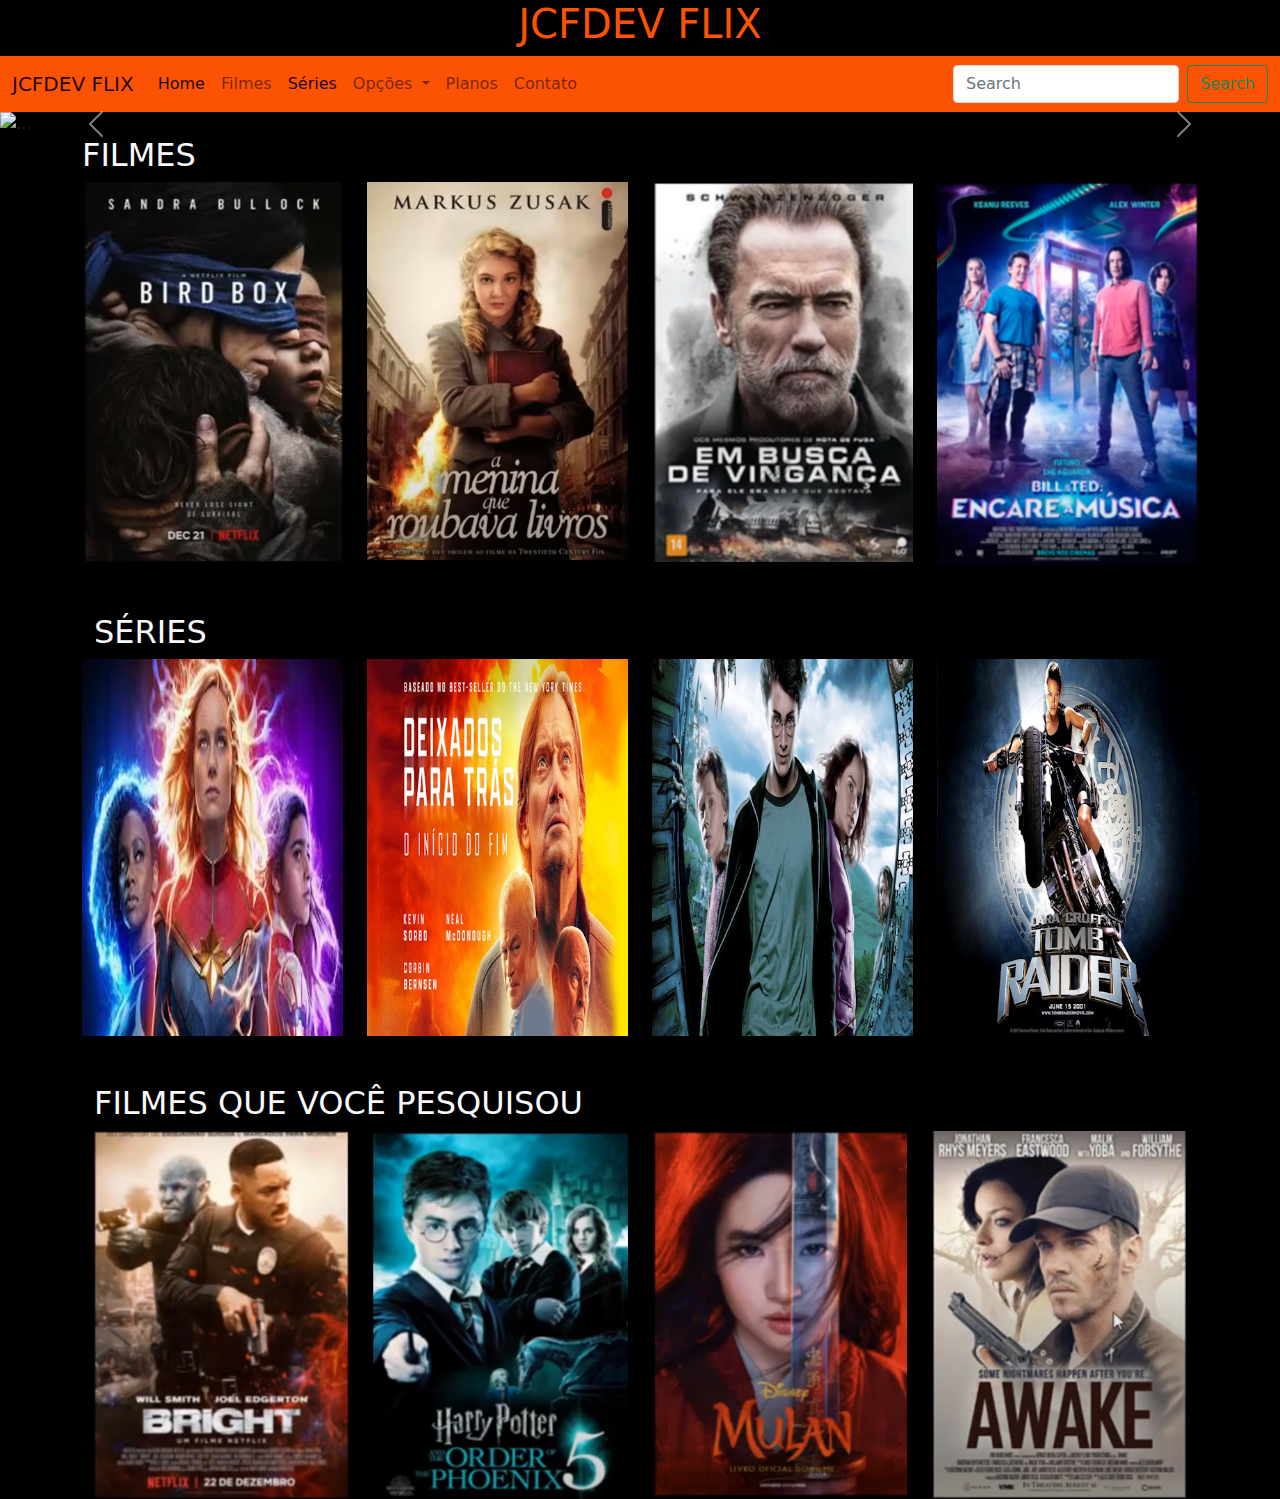
==== index.html @ 27cb5d28 "Add files via upload" ====
<!DOCTYPE html>
<html lang="pt-br">
<head>
  <meta charset="UTF-8">
  <meta name="viewport" content="width=device-width, initial-scale=1.0">
  <title>JCFDEV FLIX</title>
<link rel="stylesheet" href="css/bootstrap-5.0.2.min.css">
  <link rel="stylesheet" href="css/styles.css">
</head>
<body>
  <div class="nome text-center" ><h1>JCFDEV FLIX</h1></div>
  <nav class="navbar navbar-expand-lg navbar-light cor1">
  <div class="container-fluid">
    <a class="navbar-brand" id="home" href="index.html">JCFDEV FLIX</a>
    <button class="navbar-toggler" type="button" data-bs-toggle="collapse" data-bs-target="#navbarSupportedContent" aria-controls="navbarSupportedContent" aria-expanded="false" aria-label="Toggle navigation">
      <span class="navbar-toggler-icon"></span>
    </button>
    <div class="collapse navbar-collapse" id="navbarSupportedContent">
      <ul class="navbar-nav me-auto mb-2 mb-lg-0">
        <li class="nav-item">
          <a class="nav-link active" aria-current="page" href="index.html">Home</a>
        </li>
        <li class="nav-item">
          <a class="nav-link" href="#filmes">Filmes</a>
        </li>
        <li class="nav-item">
          <a class="nav-link active" aria-current="page" href="#series">Séries</a>
        </li>
        <li class="nav-item dropdown">
          <a class="nav-link dropdown-toggle" href="#" id="navbarDropdown" role="button" data-bs-toggle="dropdown" aria-expanded="true">
            Opções
          </a>
          <ul class="dropdown-menu" aria-labelledby="navbarDropdown">
            <li><a class="dropdown-item" href="#">Animes</a></li>
            <li><a class="dropdown-item" href="#">Aventura</a></li>
            <li><hr class="dropdown-divider"></li>
            <li><a class="dropdown-item" href="#">Comédia</a></li>
          </ul>
        </li>
        <li class="nav-item">
          <a class="nav-link " href="#" tabindex="-1" aria-disabled="true">Planos</a>
        </li>
        <li class="nav-item">
          <a class="nav-link " href="contato.html" tabindex="-1" aria-disabled="true">Contato</a>
        </li>
      </ul>
      <form class="d-flex">
        <input class="form-control me-2" type="search" placeholder="Search" aria-label="Search">
        <button class="btn btn-outline-success" type="submit">Search</button>
      </form>
    </div>
  </div>
</nav>
<div id="carouselExampleInterval" class="carousel slide" data-bs-ride="carousel">
  <div class="carousel-inner">
    <div class="carousel-item active" data-bs-interval="10000">
      <img src="img/mulanwide.jpg" class="d-block w-100" alt="...">
    </div>
    <div class="carousel-item" data-bs-interval="2000">
      <img src="img/p2.jpg" class="d-block w-100" alt="...">
    </div>
    <div class="carousel-item">
      <img src="img/p3.jpg" class="d-block w-100" alt="...">
    </div>
    <div class="carousel-item">
      <img src="img/p4.jpg" class="d-block w-100" alt="...">
    </div>
  </div>
  <button class="carousel-control-prev" type="button" data-bs-target="#carouselExampleInterval" data-bs-slide="prev">
    <span class="carousel-control-prev-icon" aria-hidden="true"></span>
    <span class="visually-hidden">Previous</span>
  </button>
  <button class="carousel-control-next" type="button" data-bs-target="#carouselExampleInterval" data-bs-slide="next">
    <span class="carousel-control-next-icon" aria-hidden="true"></span>
    <span class="visually-hidden">Next</span>
  </button>
</div>
  <div class="container text-light" id="filmes"><h2>FILMES</h2></div>
  <div class="container">
    <div class="row">
      <div class="col-md-3">
        <img src="img/BirdBox - SandraBullock.png" class="img-fluid" alt="...">
      </div>
      <div class="col-md-3">
        <img src="img/A menina que roubava livros.png" class="img-fluid" alt="...">
      </div>
      <div class="col-md-3">
        <img src="img/Em Busca da Vingança.png" class="img-fluid" alt="...">
      </div>
      <div class="col-md-3">
        <img src="img/Encare a Música.png" class="img-fluid" alt="...">
      </div>
    </div>
    <br><br>
    <div class="container text-light" id="series"><h2>SÉRIES</h2></div>
  </div>
  <div class="container">
    <div class="row">
      <div class="col-md-3">
        <img src="img/asmarvels.jpg" class="img-fluid" alt="...">
      </div>
      <div class="col-md-3">
        <img src="img/filme-deixados-para-tras-filme.jpg" class="img-fluid" alt="...">
      </div>
      <div class="col-md-3">
        <img src="img/warner-bros-planeja-novos-filmes-de-harry-potter-e-focar-em-franquias-tvpop.png" class="img-fluid" alt="...">
      </div>
      <div class="col-md-3">
        <img src="img/tomb-raider-filmes-poster-filme-de-acao-imagem-de-fundo.jpg" class="img-fluid" alt="...">
      </div>
   
  </div>
   <br><br>
     <div class="container text-light" id="searched"><h2>FILMES QUE VOCÊ PESQUISOU</h2></div>

  <div class="container">
    <div class="row">
      <div class="col-md-3">
        <img src="img/bright.png" class="img-fluid" alt="...">
      </div>
      <div class="col-md-3">
        <img src="img/harry potter e a ordem de fenix.png" class="img-fluid" alt="...">
      </div>
      <div class="col-md-3">
        <img src="img/mulan.png" class="img-fluid" alt="...">
      </div>
      <div class="col-md-3">
        <img src="img/Awake.png" class="img-fluid" alt="...">
      </div>

  </div>
 <script src="js/bootstrap.bundle.min.js"></script>
</body>
</html>
---- css/styles.css ----
body {
  background-color: black;
}
h1 {
  color: #fc5203;
}
.cor1 {
  background-color: #fc5203;
}
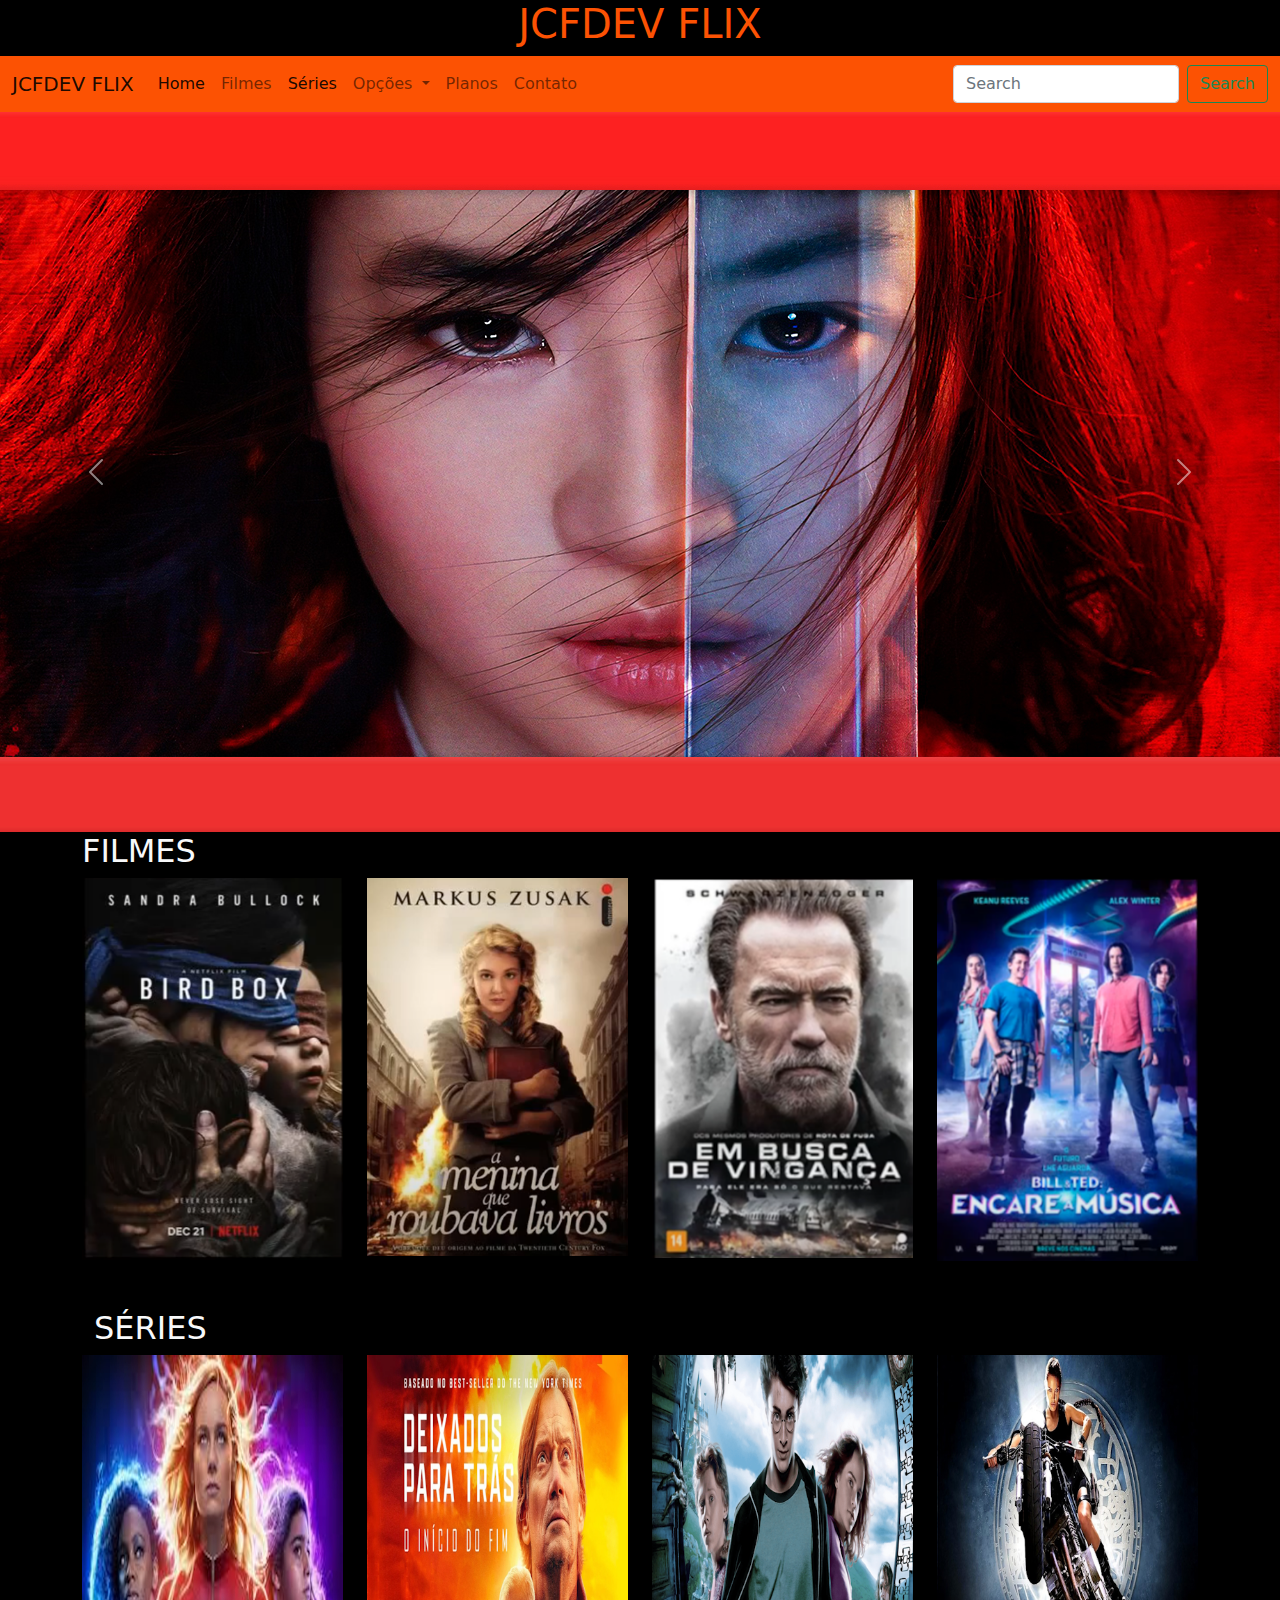
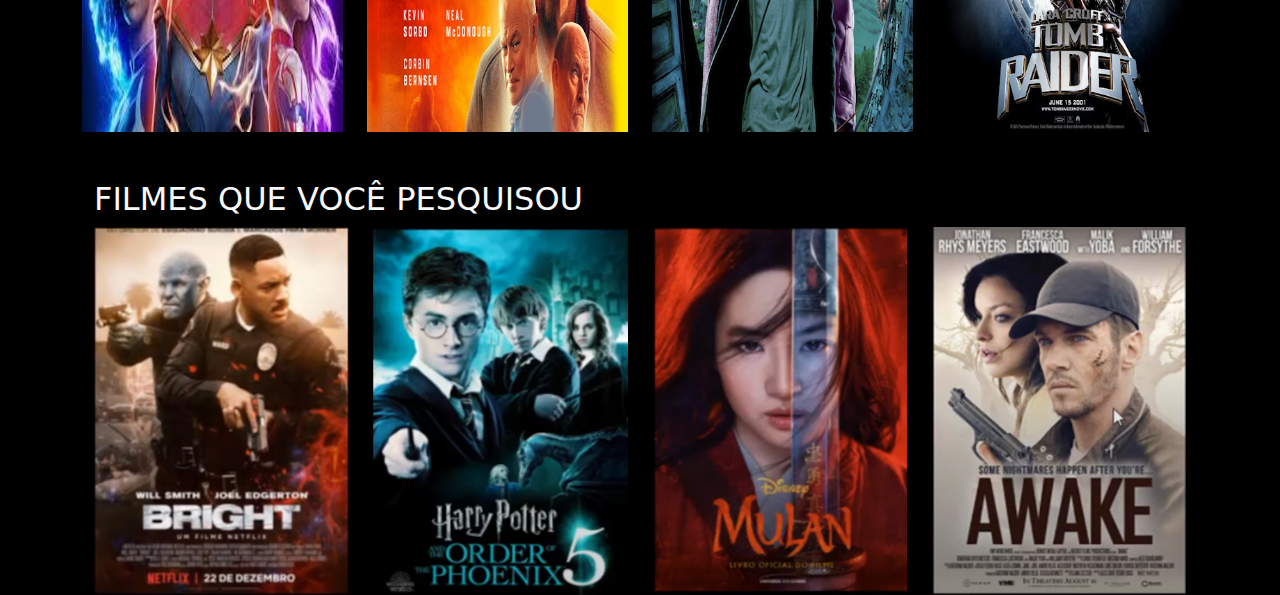
==== commit 7629b8db: "Update index.html" ====
--- a/index.html
+++ b/index.html
@@ -54,7 +54,7 @@
 <div id="carouselExampleInterval" class="carousel slide" data-bs-ride="carousel">
   <div class="carousel-inner">
     <div class="carousel-item active" data-bs-interval="10000">
-      <img src="img/mulanwide.jpg" class="d-block w-100" alt="...">
+      <img src="img/Mulanwide.jpg" class="d-block w-100" alt="...">
     </div>
     <div class="carousel-item" data-bs-interval="2000">
       <img src="img/p2.jpg" class="d-block w-100" alt="...">
@@ -131,4 +131,4 @@
   </div>
  <script src="js/bootstrap.bundle.min.js"></script>
 </body>
-</html>+</html>
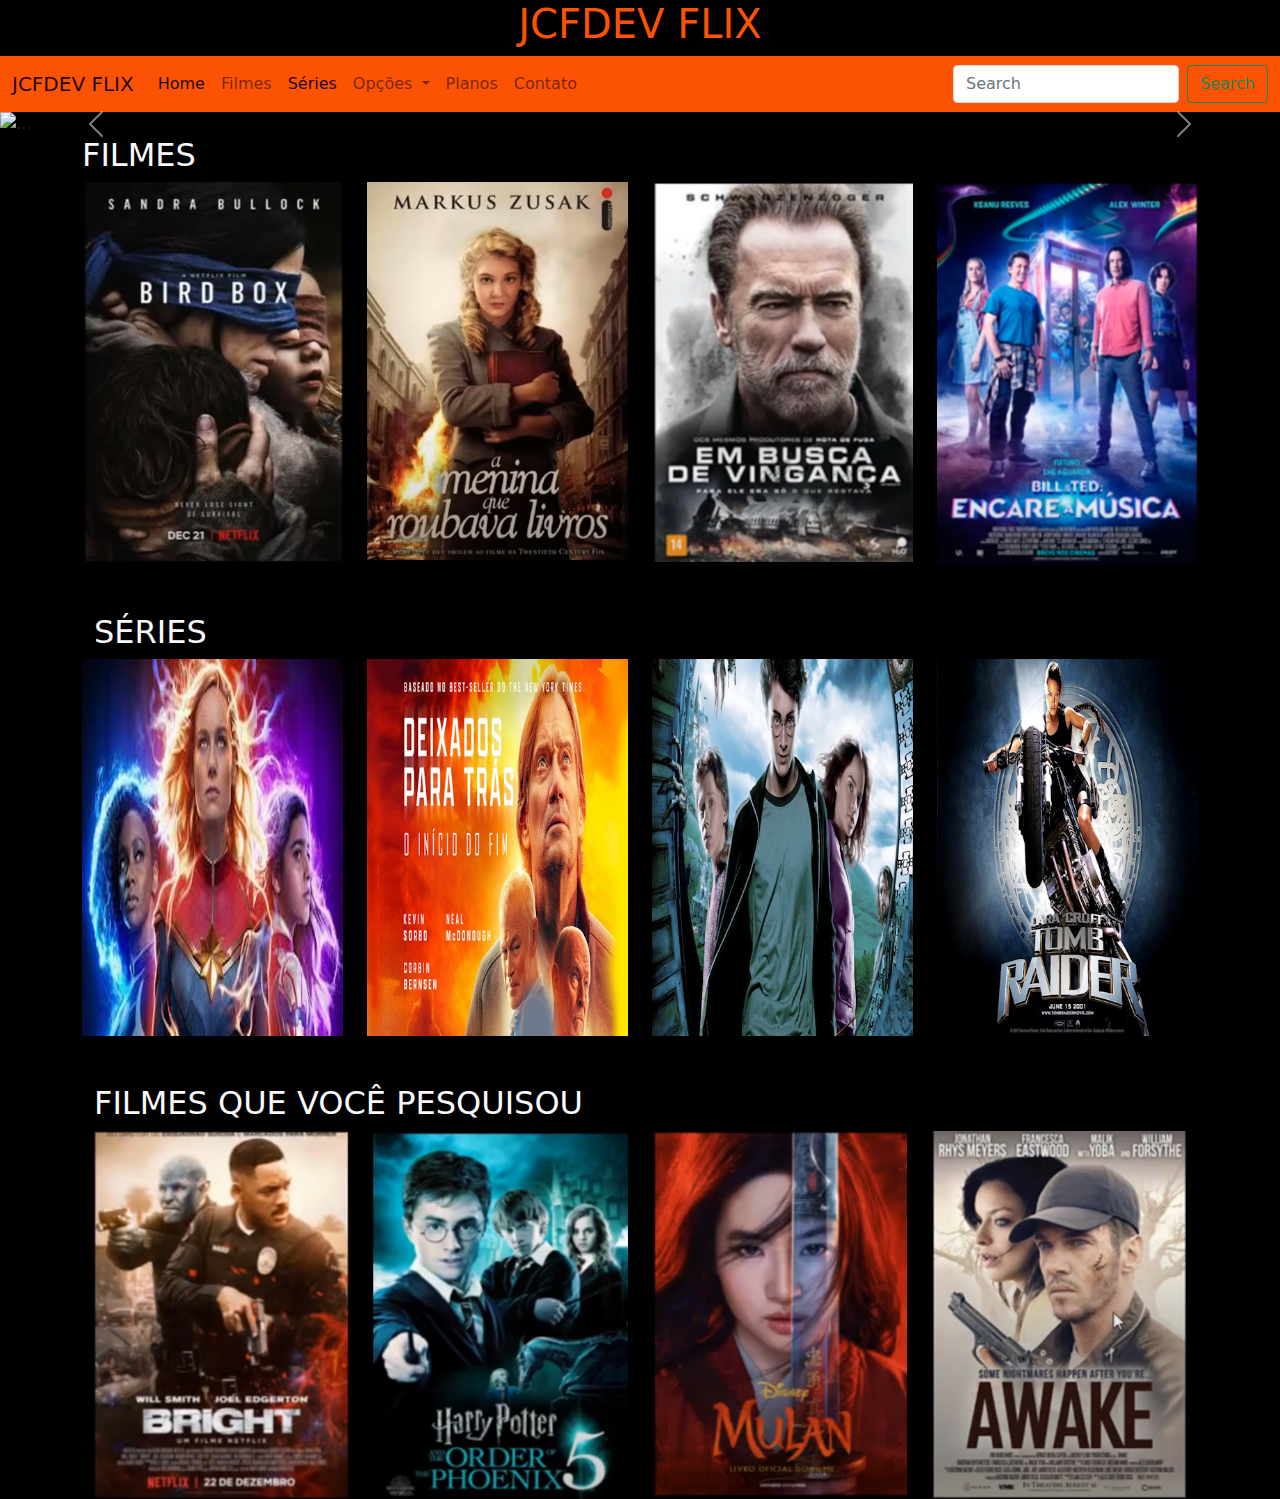
==== commit 60b73f9b: "Update index.html" ====
--- a/index.html
+++ b/index.html
@@ -54,7 +54,7 @@
 <div id="carouselExampleInterval" class="carousel slide" data-bs-ride="carousel">
   <div class="carousel-inner">
     <div class="carousel-item active" data-bs-interval="10000">
-      <img src="img/Mulanwide.jpg" class="d-block w-100" alt="...">
+      <img src="img/p1.jpg" class="d-block w-100" alt="...">
     </div>
     <div class="carousel-item" data-bs-interval="2000">
       <img src="img/p2.jpg" class="d-block w-100" alt="...">
